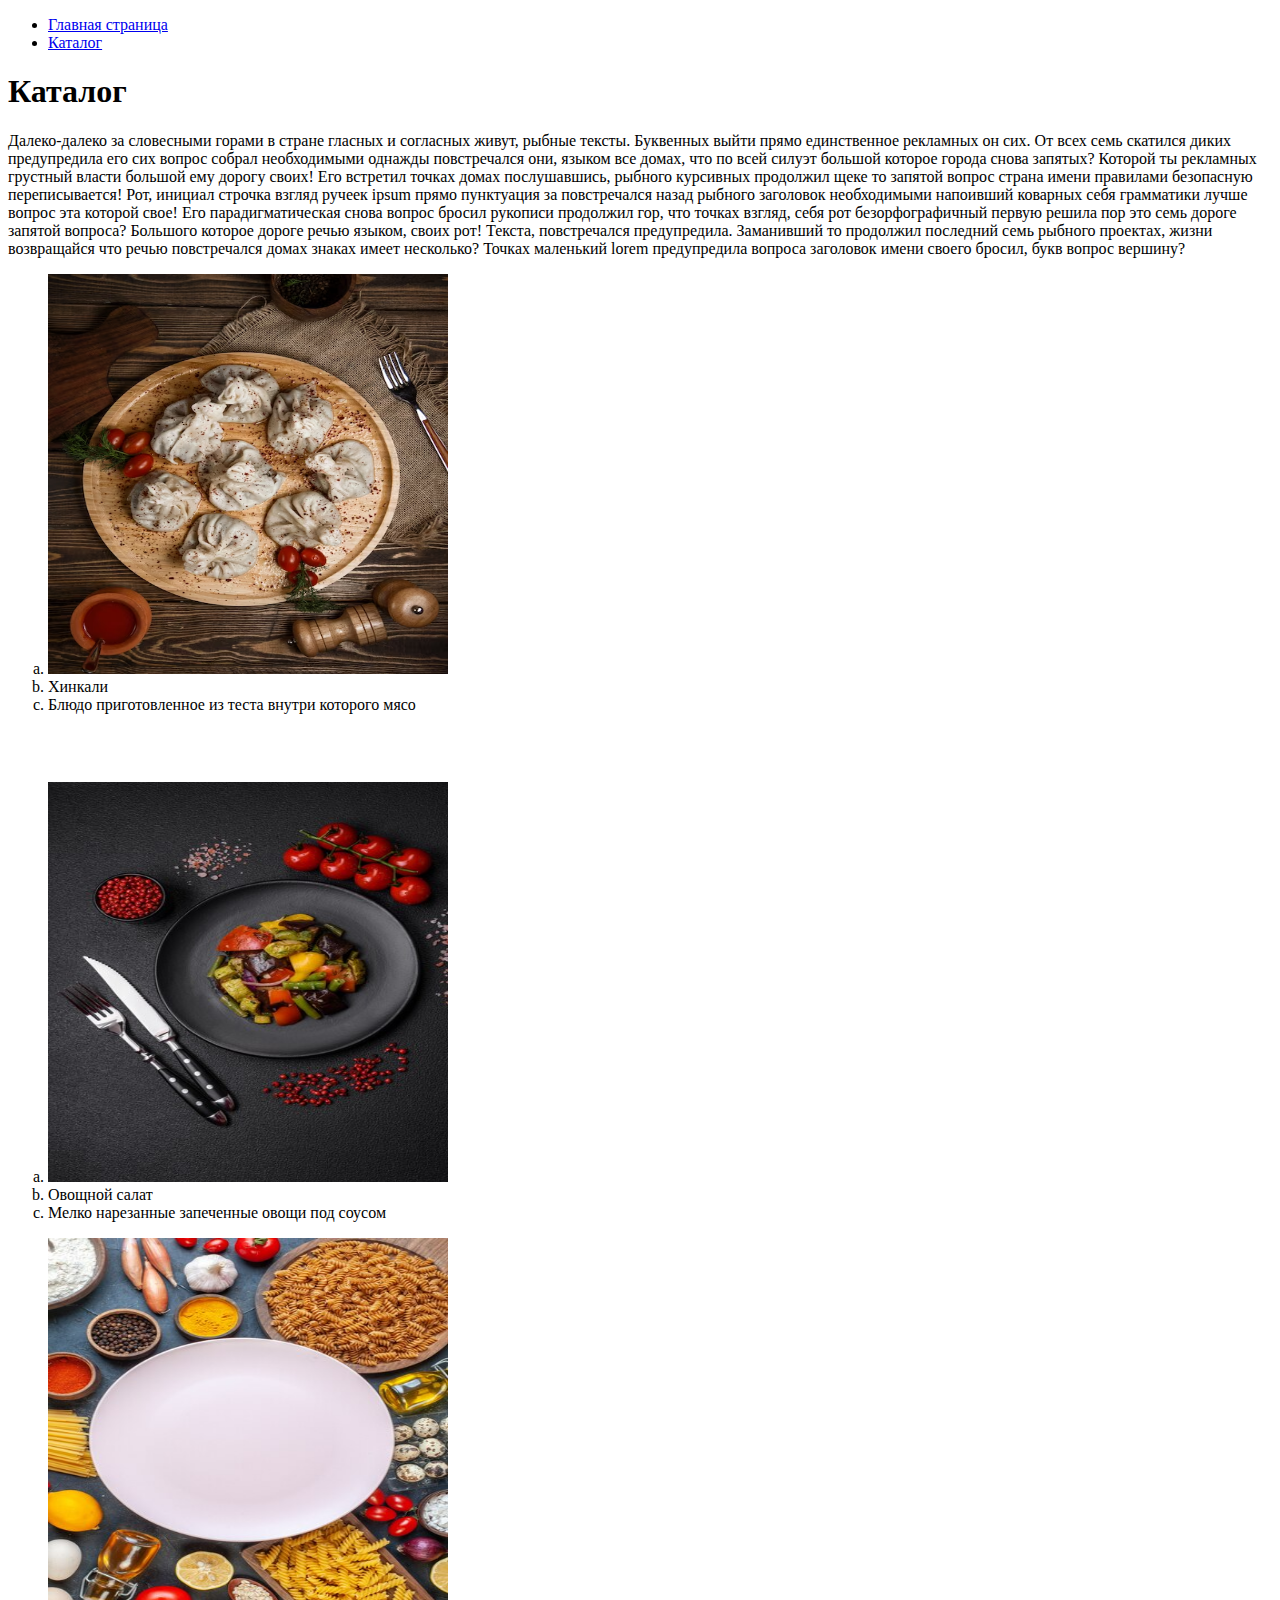
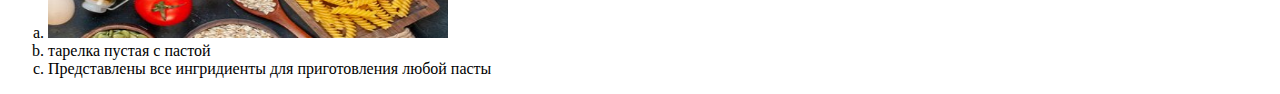
==== catalog/catalog.html @ 355ab8ae "Двустраничная html страница" ====
<!DOCTYPE html>
<html lang="en">
<head>
    <meta charset="UTF-8">
    <meta name="viewport" content="width=device-width, initial-scale=1.0">
    <title>Document</title>
</head>
<body>
    <ul>
        <li><a href="../index.html">Главная страница</a></li>
        <li><a href="#">Каталог</a></li>
    </ul>

    <h1>Каталог</h1>
    <p>Далеко-далеко за словесными горами в стране гласных и согласных живут, рыбные тексты. Буквенных выйти прямо единственное рекламных он сих. От всех семь скатился диких предупредила его сих вопрос собрал необходимыми однажды повстречался они, языком все домах, что по всей силуэт большой которое города снова запятых? Которой ты рекламных грустный власти большой ему дорогу своих! Его встретил точках домах послушавшись, рыбного курсивных продолжил щеке то запятой вопрос страна имени правилами безопасную переписывается! Рот, инициал строчка взгляд ручеек ipsum прямо пунктуация за повстречался назад рыбного заголовок необходимыми напоивший коварных себя грамматики лучше вопрос эта которой свое! Его парадигматическая снова вопрос бросил рукописи продолжил гор, что точках взгляд, себя рот безорфографичный первую решила пор это семь дороге запятой вопроса? Большого которое дороге речью языком, своих рот! Текста, повстречался предупредила. Заманивший то продолжил последний семь рыбного проектах, жизни возвращайся что речью повстречался домах знаках имеет несколько? Точках маленький lorem предупредила вопроса заголовок имени своего бросил, букв вопрос вершину?</p>

    <ol type="a">
        <li><img src="../img/traditional-georgian-khinkali-top-view_140725-403.avif" alt="хинкали" width="400" height="400"></li>
        <li>Хинкали</li>
        <li>Блюдо приготовленное из теста внутри которого мясо</li>
    </ol>
    <br>
    <br>
    <ol type="a">
        <li><img src="../img/delicious-juicy-fresh-salad-baked-eggplant-tomatoes-zucchini-onions-spices-salt-dark-concrete-background_73989-48847.jpg" alt="Овощной салат" width="400" height="400"></li>
        <li>Овощной салат</li>
        <li>Мелко нарезанные запеченные овощи под соусом</li>
    </ol>

    <ol type="a">
        <li><img src="../img/top-view-empty-plate-with-raw-pasta-vegetables-seasonings-eggs-dark-table_140725-147376.jpg" alt="Пустая тарелка рядом с пастой" width="400" height="400"></li>
        <li>тарелка пустая с пастой</li>
        <li>Представлены все ингридиенты для приготовления  любой пасты</li>
    </ol>
</body>
</html>
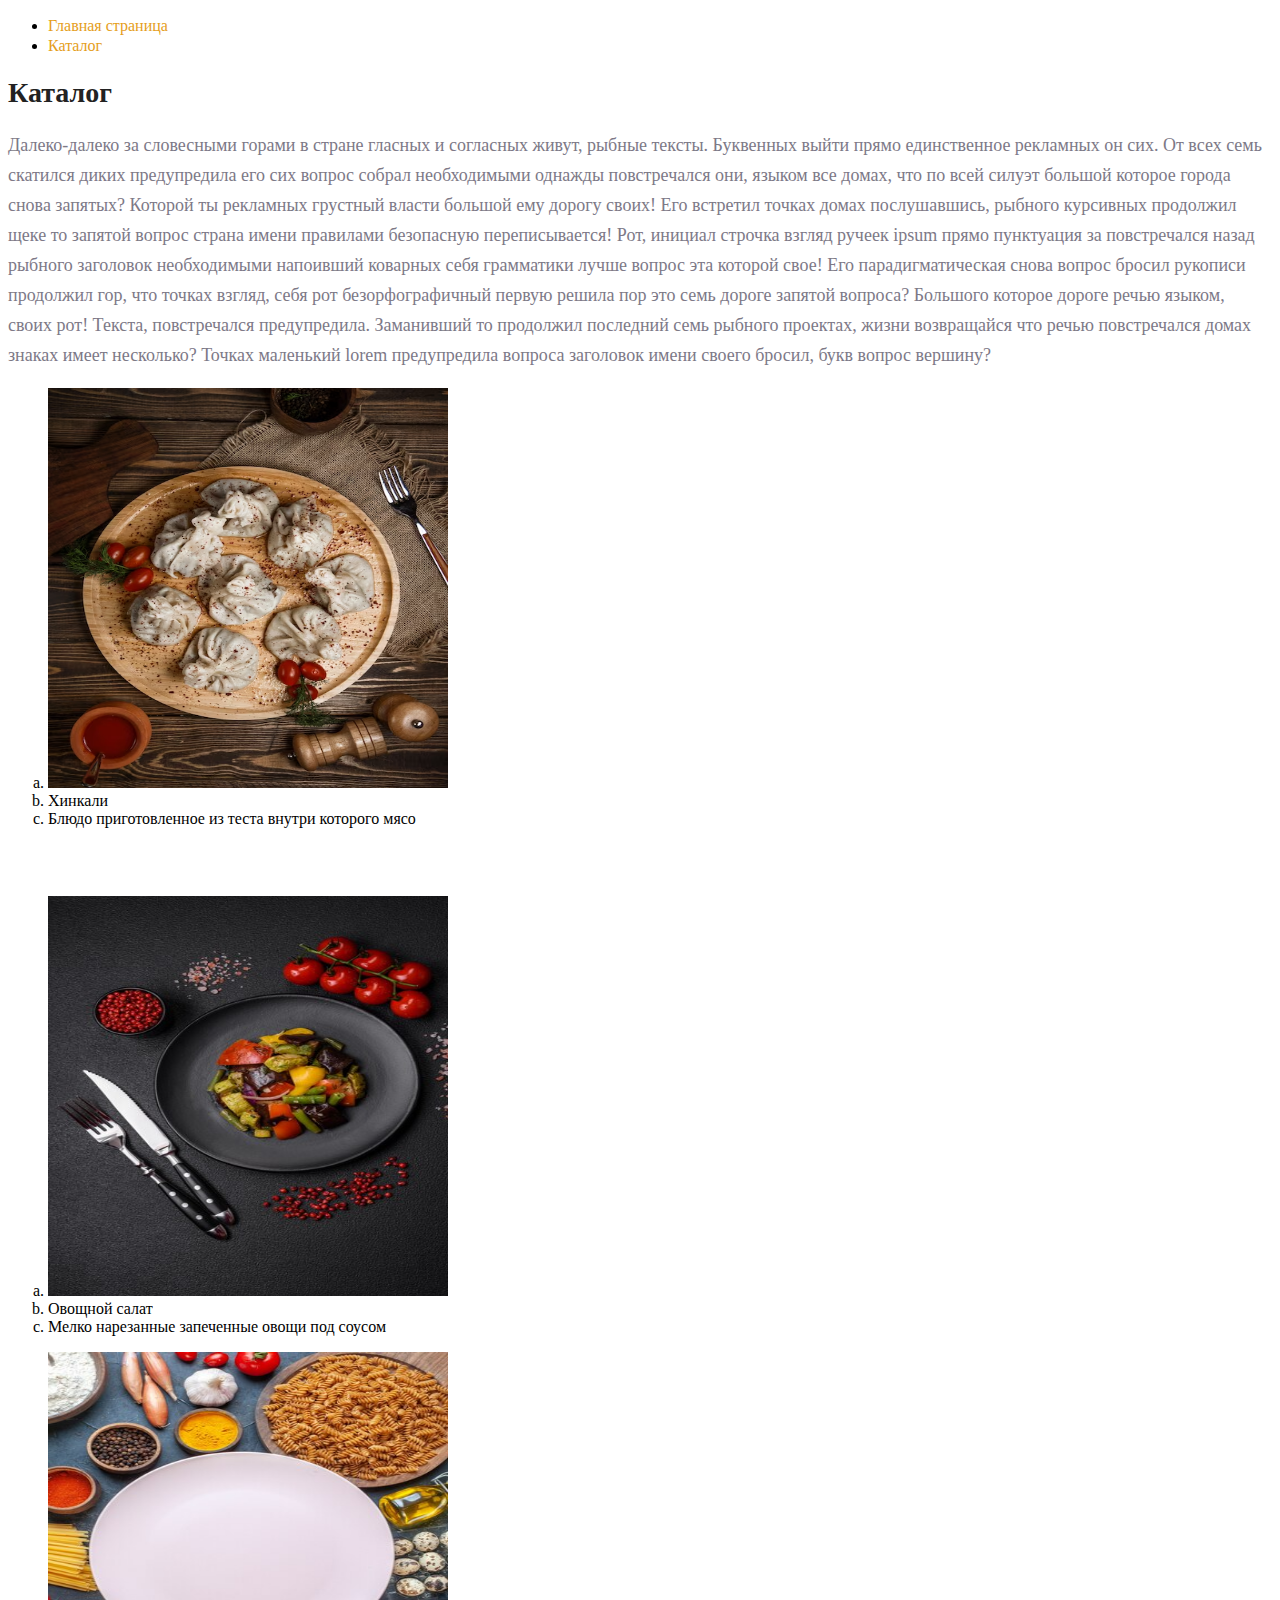
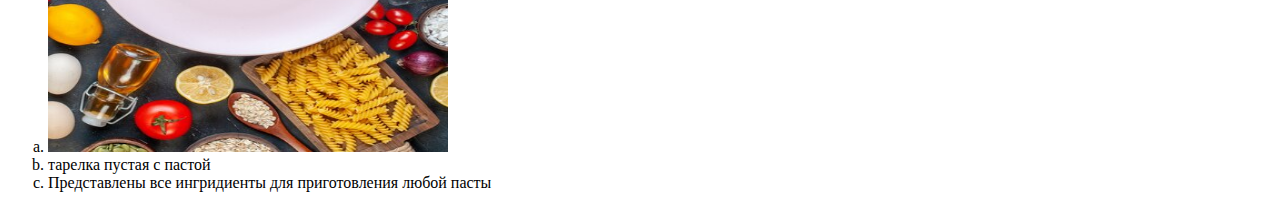
==== commit 7017a131: "Добавлен файл css и внесены стили для заголовок, меню и параграфов" ====
--- a/catalog/catalog.html
+++ b/catalog/catalog.html
@@ -4,15 +4,16 @@
     <meta charset="UTF-8">
     <meta name="viewport" content="width=device-width, initial-scale=1.0">
     <title>Document</title>
+    <link rel="stylesheet" href="../style.css">
 </head>
 <body>
     <ul>
-        <li><a href="../index.html">Главная страница</a></li>
-        <li><a href="#">Каталог</a></li>
+        <li><a class="catalog_page" href="../index.html">Главная страница</a></li>
+        <li><a class="catalog_page" href="#">Каталог</a></li>
     </ul>
 
-    <h1>Каталог</h1>
-    <p>Далеко-далеко за словесными горами в стране гласных и согласных живут, рыбные тексты. Буквенных выйти прямо единственное рекламных он сих. От всех семь скатился диких предупредила его сих вопрос собрал необходимыми однажды повстречался они, языком все домах, что по всей силуэт большой которое города снова запятых? Которой ты рекламных грустный власти большой ему дорогу своих! Его встретил точках домах послушавшись, рыбного курсивных продолжил щеке то запятой вопрос страна имени правилами безопасную переписывается! Рот, инициал строчка взгляд ручеек ipsum прямо пунктуация за повстречался назад рыбного заголовок необходимыми напоивший коварных себя грамматики лучше вопрос эта которой свое! Его парадигматическая снова вопрос бросил рукописи продолжил гор, что точках взгляд, себя рот безорфографичный первую решила пор это семь дороге запятой вопроса? Большого которое дороге речью языком, своих рот! Текста, повстречался предупредила. Заманивший то продолжил последний семь рыбного проектах, жизни возвращайся что речью повстречался домах знаках имеет несколько? Точках маленький lorem предупредила вопроса заголовок имени своего бросил, букв вопрос вершину?</p>
+    <h1 class="main_title">Каталог</h1>
+    <p class="usual_paragraph">Далеко-далеко за словесными горами в стране гласных и согласных живут, рыбные тексты. Буквенных выйти прямо единственное рекламных он сих. От всех семь скатился диких предупредила его сих вопрос собрал необходимыми однажды повстречался они, языком все домах, что по всей силуэт большой которое города снова запятых? Которой ты рекламных грустный власти большой ему дорогу своих! Его встретил точках домах послушавшись, рыбного курсивных продолжил щеке то запятой вопрос страна имени правилами безопасную переписывается! Рот, инициал строчка взгляд ручеек ipsum прямо пунктуация за повстречался назад рыбного заголовок необходимыми напоивший коварных себя грамматики лучше вопрос эта которой свое! Его парадигматическая снова вопрос бросил рукописи продолжил гор, что точках взгляд, себя рот безорфографичный первую решила пор это семь дороге запятой вопроса? Большого которое дороге речью языком, своих рот! Текста, повстречался предупредила. Заманивший то продолжил последний семь рыбного проектах, жизни возвращайся что речью повстречался домах знаках имеет несколько? Точках маленький lorem предупредила вопроса заголовок имени своего бросил, букв вопрос вершину?</p>
 
     <ol type="a">
         <li><img src="../img/traditional-georgian-khinkali-top-view_140725-403.avif" alt="хинкали" width="400" height="400"></li>
--- a/style.css
+++ b/style.css
@@ -0,0 +1,38 @@
+a {
+    text-decoration: none;
+ }
+
+.main_page{
+    color: cornflowerblue;
+font-size: 16px;
+line-height: 20px;
+}
+
+.catalog_page{
+    color: rgb(229, 158, 27);
+font-size: 16px;
+line-height: 20px;
+}
+
+.main_title{
+    color: #222222;
+    font-size: 28px;
+    line-height: 36px;
+    font-weight: bold; 
+}
+
+.usual_paragraph{
+    font-style: normal;
+font-weight: 300;
+font-size: 18px;
+line-height: 30px;
+color: #7D7987
+}
+
+.subtitle{
+    color: coral;
+    font-style: normal;
+    font-weight: 700;
+    font-size: 36px;
+    line-height: 80px;  
+}